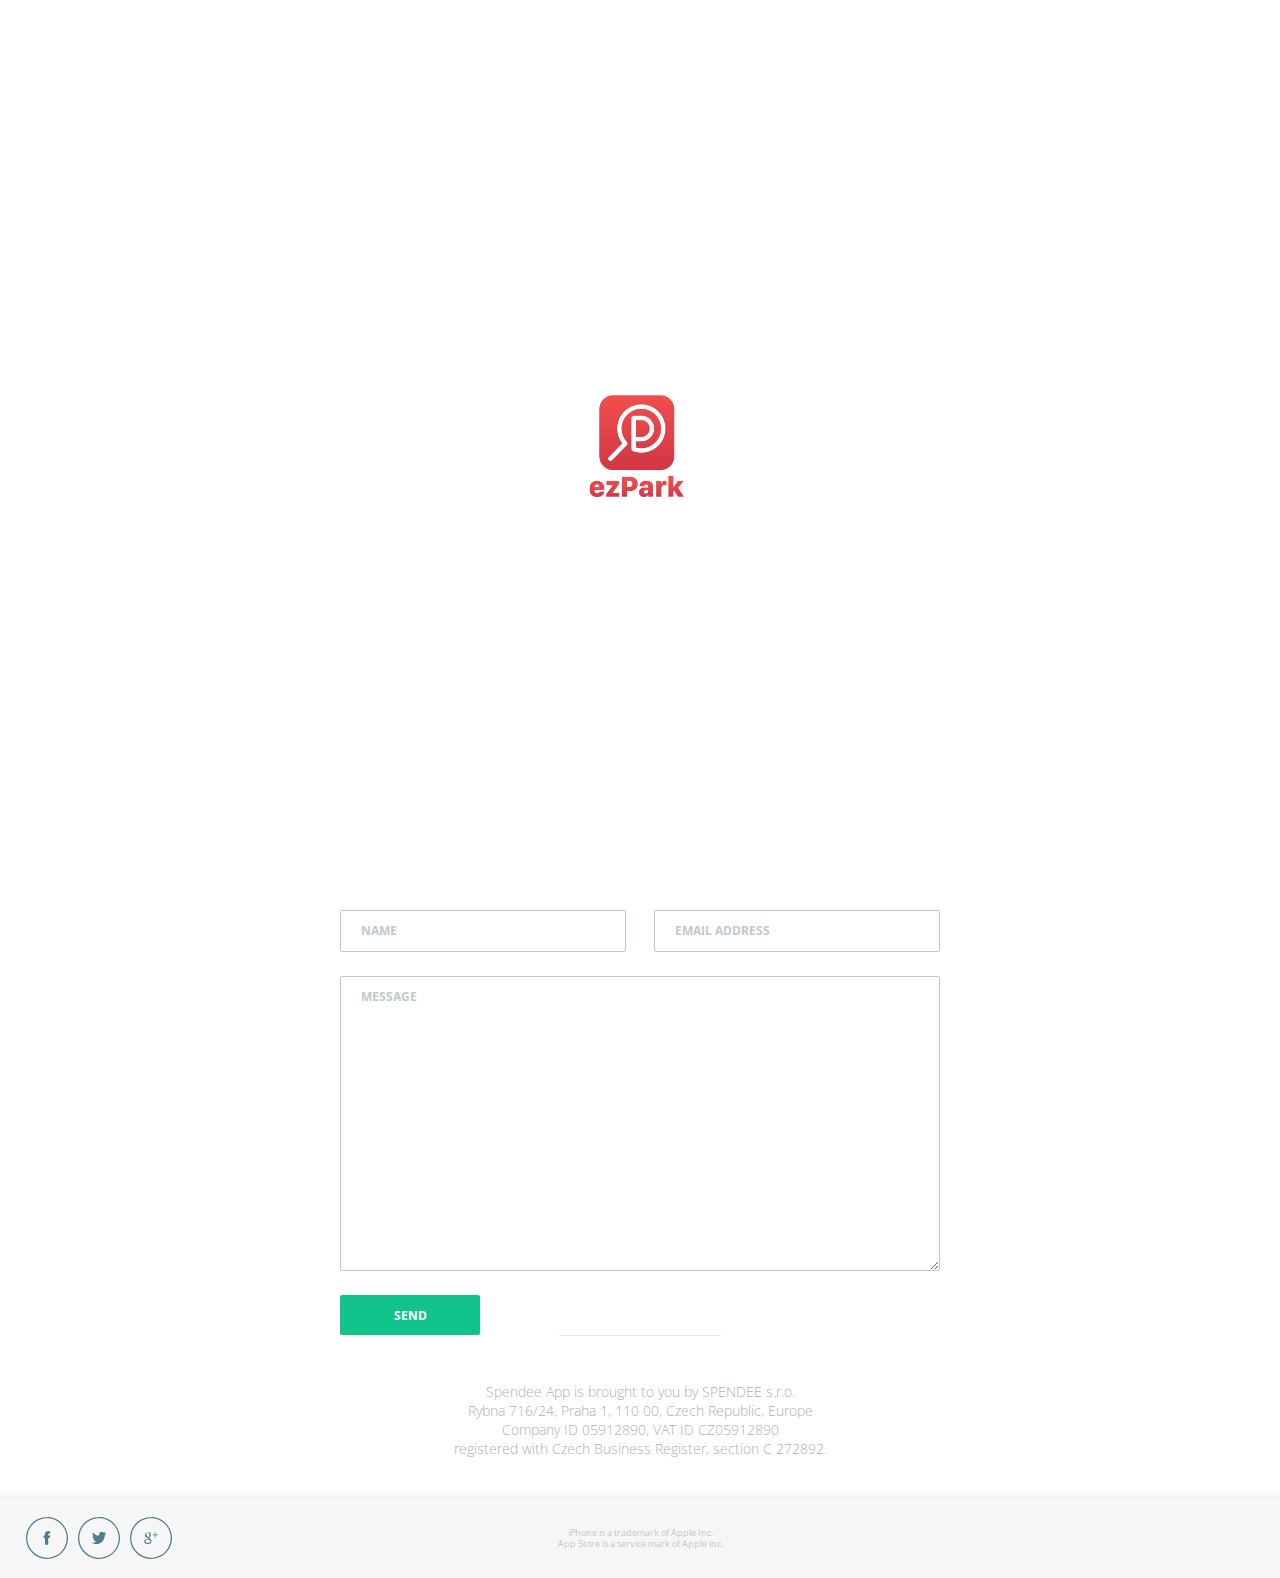
==== about.html @ 800f08e5 "update" ====
<!DOCTYPE html>
<!--[if lt IE 7]>      <html class="no-js lt-ie9 lt-ie8 lt-ie7"> <![endif]-->
<!--[if IE 7]>         <html class="no-js lt-ie9 lt-ie8"> <![endif]-->
<!--[if IE 8]>         <html class="no-js lt-ie9"> <![endif]-->
<!--[if gt IE 8]><!--> <html class="no-js"> <!--<![endif]-->
    
<!-- Mirrored from www.spendee.com/contact by HTTrack Website Copier/3.x [XR&CO'2014], Fri, 06 Oct 2017 09:42:39 GMT -->
<!-- Added by HTTrack --><meta http-equiv="content-type" content="text/html;charset=UTF-8" /><!-- /Added by HTTrack -->
<head>
        <meta charset="utf-8">
        <meta http-equiv="X-UA-Compatible" content="IE=edge,chrome=1">
        <title>exPark - Liên hệ</title>
        <meta name="description" content="Great application for recording your spendings.">
        <meta name="keywords" content="Spendee, iphone, application">
        <meta name="author" content="SPENDEE s.r.o. www.spendee.com" />
        <meta name="robots" content="index,FOLLOW">

        <!-- For mobile devices -->
        <meta id="Viewport" name="viewport" content="initial-scale=1, maximum-scale=1, minimum-scale=1, user-scalable=no">

        <meta name="application-name" content="Spendee"/>
<link rel="apple-touch-icon" sizes="57x57" href="img/favicons/apple-icon-57x573860.png?v=1">
<link rel="apple-touch-icon" sizes="60x60" href="img/favicons/apple-icon-60x603860.png?v=1">
<link rel="apple-touch-icon" sizes="72x72" href="img/favicons/apple-icon-72x723860.png?v=1">
<link rel="apple-touch-icon" sizes="76x76" href="img/favicons/apple-icon-76x763860.png?v=1">
<link rel="apple-touch-icon" sizes="114x114" href="img/favicons/apple-icon-114x1143860.png?v=1">
<link rel="apple-touch-icon" sizes="120x120" href="img/favicons/apple-icon-120x1203860.png?v=1">
<link rel="apple-touch-icon" sizes="144x144" href="img/favicons/apple-icon-144x1443860.png?v=1">
<link rel="apple-touch-icon" sizes="152x152" href="img/favicons/apple-icon-152x1523860.png?v=1">
<link rel="apple-touch-icon" sizes="180x180" href="img/favicons/apple-icon-180x1803860.png?v=1">
<link rel="icon" type="image/png" sizes="192x192"  href="img/favicons/android-icon-192x1923860.png?v=1">
<link rel="icon" type="image/png" sizes="32x32" href="img/favicons/favicon-32x323860.png?v=1">
<link rel="icon" type="image/png" sizes="96x96" href="img/favicons/favicon-96x963860.png?v=1">
<link rel="icon" type="image/png" sizes="16x16" href="img/favicons/favicon-16x163860.png?v=1">
<link rel="manifest" href="img/favicons/manifest.json">
<meta name="msapplication-TileColor" content="#ffffff">
<meta name="msapplication-TileImage" content="img/favicons/ms-icon-144x1443860.png?v=1">

<link href="https://fonts.googleapis.com/css?family=Open+Sans&amp;subset=latin-ext" rel="stylesheet">
        <!-- Social metas -->
        <meta property="og:url" content="index.html" />
        <meta property="og:site_name" content="Spendee" />
        <meta property="og:type" content="website" />
        <meta property="og:title" content="Spendee - See where your money goes" />
        <meta property="og:image" content="img/favicons/mstile-310x310.html" />
        <meta property="og:description" content="Great application for recording your spendings." />
        <meta property="fb:app_id" content="162328350587447" />


        <!--[if gte IE 9]>
          <style type="text/css">
            .gradient {
               filter: none;
            }
          </style>
        <![endif]-->

        <link rel="stylesheet" href="css/stylesheetc619.css?v=1.0">
        <script src="js/vendor/modernizr-2.8.3.min.js"></script>
        <script src="js/vendor/detectizr.js"></script>
    </head>
    <body>
        
        <!-- ====================    Page Header BEGIN    ==================== -->
        <div id="fb-root"></div>
        <script>(function(d, s, id) {
          var js, fjs = d.getElementsByTagName(s)[0];
          if (d.getElementById(id)) return;
          js = d.createElement(s); js.id = id;
          js.src = "../connect.facebook.net/en_US/sdk.js#xfbml=1&appId=162328350587447&version=v2.3";
          fjs.parentNode.insertBefore(js, fjs);
        }(document, 'script', 'facebook-jssdk'));</script>
        
        
<header class="l_fullwidth" id="s_pageHeader">
            <nav id="js_pageNav" class="child-nav">
                <ul>
                    <li><a href="index.html" class="this-active">Home</a></li>
                                        <li><a href="about.html">Team</a></li>
<!-- 
                    <li><a href="premium.html" class="thí-hẻo">Premium</a></li>
                    <li><a href="support.html">Support</a></li>
                    <li><a href="https://ư.startupjobs.cz/startup/spendee">Ưe're hiring!</a></li>
                    <li><a href="https://app.spendee.com/auth/login" class="login">Login</a></li> -->
                </ul>
            </nav>
            <a href="index.html" class="child-logo js_headerLogo"></a>
            <div class="child-socialWrap">
                <div class="child-item this-fb"><div class="fb-like" data-href="https://www.facebook.com/ezpark.vn" data-layout="button_count" data-action="like" data-size="small" data-show-faces="false" data-share="true"></div></div>
                <div class="child-item this-tw"><a href="https://twitter.com/share?text=Check%20out%20%40spendeeapp%20and%20see%20where%20your%20money%20goes!%20%23Productivity%20" class="twitter-share-button">Tweet</a><script>!function(d,s,id){var js,fjs=d.getElementsByTagName(s)[0],p=/^http:/.test(d.location)?'http':'https';if(!d.getElementById(id)){js=d.createElement(s);js.id=id;js.src=p+'://platform.twitter.com/widgets.js';fjs.parentNode.insertBefore(js,fjs);}}(document, 'script', 'twitter-wjs');</script></div>
            </div>
            <div class="child-navToggle js-toggleNav" data-target="#s_pageHeader"><span class="child-iconInactive"></span></div>
</header>
        
        <!-- ====================    Page Header END    ==================== -->
        <div id="l_pageContentWrap">
            <div class="l_pageContent">
                <div id="js_page-contact"></div>
                <main class="l_fullwidth" id="s_pageContact">
                    <div class="l_inside">
                        <header class="child-pageHeader">
                            <h1>Contact us</h1>
                            <hr>
                            <p>We love to hear from you</p>
                            <div class="child-buttonsWrap">
                                <a href="https://www.facebook.com/spendeeapp" class="child-button this-fb">Like us</a>
                                <a href="https://twitter.com/spendeeapp" class="child-button this-tw">Follow us</a>
                            </div>
                        </header>
                        
                        <div class="child-form" id="success"></div>
                        
                        <form class="child-form" action="#" method="post" id="contact_form">
                            <table style="text-align: center; margin-bottom: 40px; width: 100%">
                                <tr>
                                    <td>
                                        <img src="img/contact/duc_cao.jpg" style="width: 150px;  border-radius: 75px">
                                    </td>
                                    <td>
                                        <img src="img/contact/huuhoang.jpg" style="width: 150px;height: 150px; border-radius: 75px">
                                    </td>
                                    <td>
                                        <img src="img/contact/josef-martinec.jpg" style="width: 150px; border-radius: 75px">
                                    </td>
                                </tr>
                                <tr>
                                    <td style="width: 33%; padding-top: 10px">Duc Cao<br>CEO & Co Founder</td>
                                    <td style="width: 33%; padding-top: 10px">Huu Hoang<br>Technical team</td>
                                    <td style="width: 33%; padding-top: 10px">Josef Martinec<br>CTO</td>
                                </tr>
                                <tr>
                                    <td style="width: 33%; padding-top: 10px"><a href="mailto:david@spendee.com" style="color: inherit;">david@spendee.com</a></td>
                                    <td style="width: 33%; padding-top: 10px"><a href="mailto:jakub@spendee.com" style="color: inherit;">jakub@spendee.com</a></td>
                                    <td style="width: 33%; padding-top: 10px"><a href="mailto:josef@spendee.com" style="color: inherit;">josef@spendee.com</a></td>
                                </tr>
                            </table>
                            
                            <h3>If you want to get in touch with us, use these e-mails:</h3>
                            <p style="text-align: left; line-height: 30px; margin-top: 10px;">
                                For <strong>Support</strong> - <a href="mailto:hello@spendee.com" style="color: inherit;">hello@spendee.com</a><br>
                                For <strong>Media & PR Opportunities</strong> - <a href="mailto:media@spendee.com" style="color: inherit;">media@spendee.com</a><br>
                                For <strong>Marketing Purposes</strong>, contact Johana Adamkova - <a href="mailto:johana@spendee.com" style="color: inherit;">johana@spendee.com</a><br>
                                For <strong>Business Opportunities</strong>, contact our CSO Jakub Sechter - <a href="mailto:jakub@spendee.com" style="color: inherit;">jakub@spendee.com</a><br>
                                For <strong>Other Opportunities</strong>, contact our CEO David Neveceral - <a href="mailto:david@spendee.com" style="color: inherit;">david@spendee.com</a>
                            </p>

                            <h3>For direct message complete the form below:</h3>
                            <br>
                            <div class="child-row">
                                <div class="child-half"><input class="child-input" type="text" placeholder="Name" name="c_name"></div>
                                <div class="child-half"><input class="child-input" type="email" placeholder="Email address" name="c_email" required></div>
                            </div>
                            <div class="child-row">
                                <textarea class="child-input" placeholder="Message" name="c_content" required></textarea>
                            </div>
                            <div class="child-row">
                                <input type="hidden" value=""  name="subject">
                                <input type="submit" value="SEND" id="submit_cform">
                            </div>
                            <hr>
                            <p>
                                Spendee App is brought to you by SPENDEE s.r.o.<br>
                                Rybna 716/24, Praha 1, 110 00, Czech Republic, Europe<br>
                                Company ID 05912890, VAT ID CZ05912890<br>
                                registered with Czech Business Register, section C 272892.
                            </p>
                        </form>
                    </div>
                </main>
            </div>
        </div>

        <div id="js_loading" class="l_pageLoading">
            <div class="child-loading"></div>
        </div>

        <!-- ====================   Page Footer BEGIN      ==================== -->
        <div class="clearfix"></div>
        
<div class="clearfix"></div>
        <footer class="l_fullwidth" id="s_pageFooter">
            <div class="child-arrowDown js_intro-arrowDown"></div>
            <!--
            <div class="child-buttonWrap">
                <div class="child-buttonInner">
                    <a target="_blank" href="https://itunes.apple.com/us/app/spendee/id635861140" class="child-button this-appstore"></a>
                    <a target="_blank" href="https://play.google.com/store/apps/details?id=com.cleevio.spendee" class="child-button this-gplay"></a>
                    <span class="child-buttonText">DOWNLOAD<br>SPENDEE NOW</span>
                </div>
            </div>
            /-->
            <div class="child-wrap">
                <div class="child-textWrap">
                    <p>iPhone is a trademark of Apple Inc. <br>App Store is a service mark of Apple inc.</p>
                </div>
                <div class="child-socialsWrap">
                    <a target="_blank" href="https://www.facebook.com/spendeeapp" class="child-button this-fb"></a>
                    <a target="_blank" href="https://twitter.com/spendeeapp" class="child-button this-tw"></a>
                    <a target="_blank" href="https://plus.google.com/explore/Spendee" class="child-button this-gp"></a>
                </div>
            </div>
</footer>
        
        <!-- ====================   Page Footer END ==================== -->
        

        <!--
        <section class="l_section">
            <div class="l_bgWrap">
            </div>
            <div class="l_inside">
            </div>
        </section>
        -->

        <script src="../ajax.googleapis.com/ajax/libs/jquery/1.11.1/jquery.min.js"></script>
        <script>window.jQuery || document.write('<script src="js/vendor/jquery-1.11.1.min.js"><\/script>')</script>
        <script src="js/plugins.js"></script>
        <script src="js/main.js"></script>

    </body>

<!-- Mirrored from www.spendee.com/contact by HTTrack Website Copier/3.x [XR&CO'2014], Fri, 06 Oct 2017 09:42:43 GMT -->
</html>
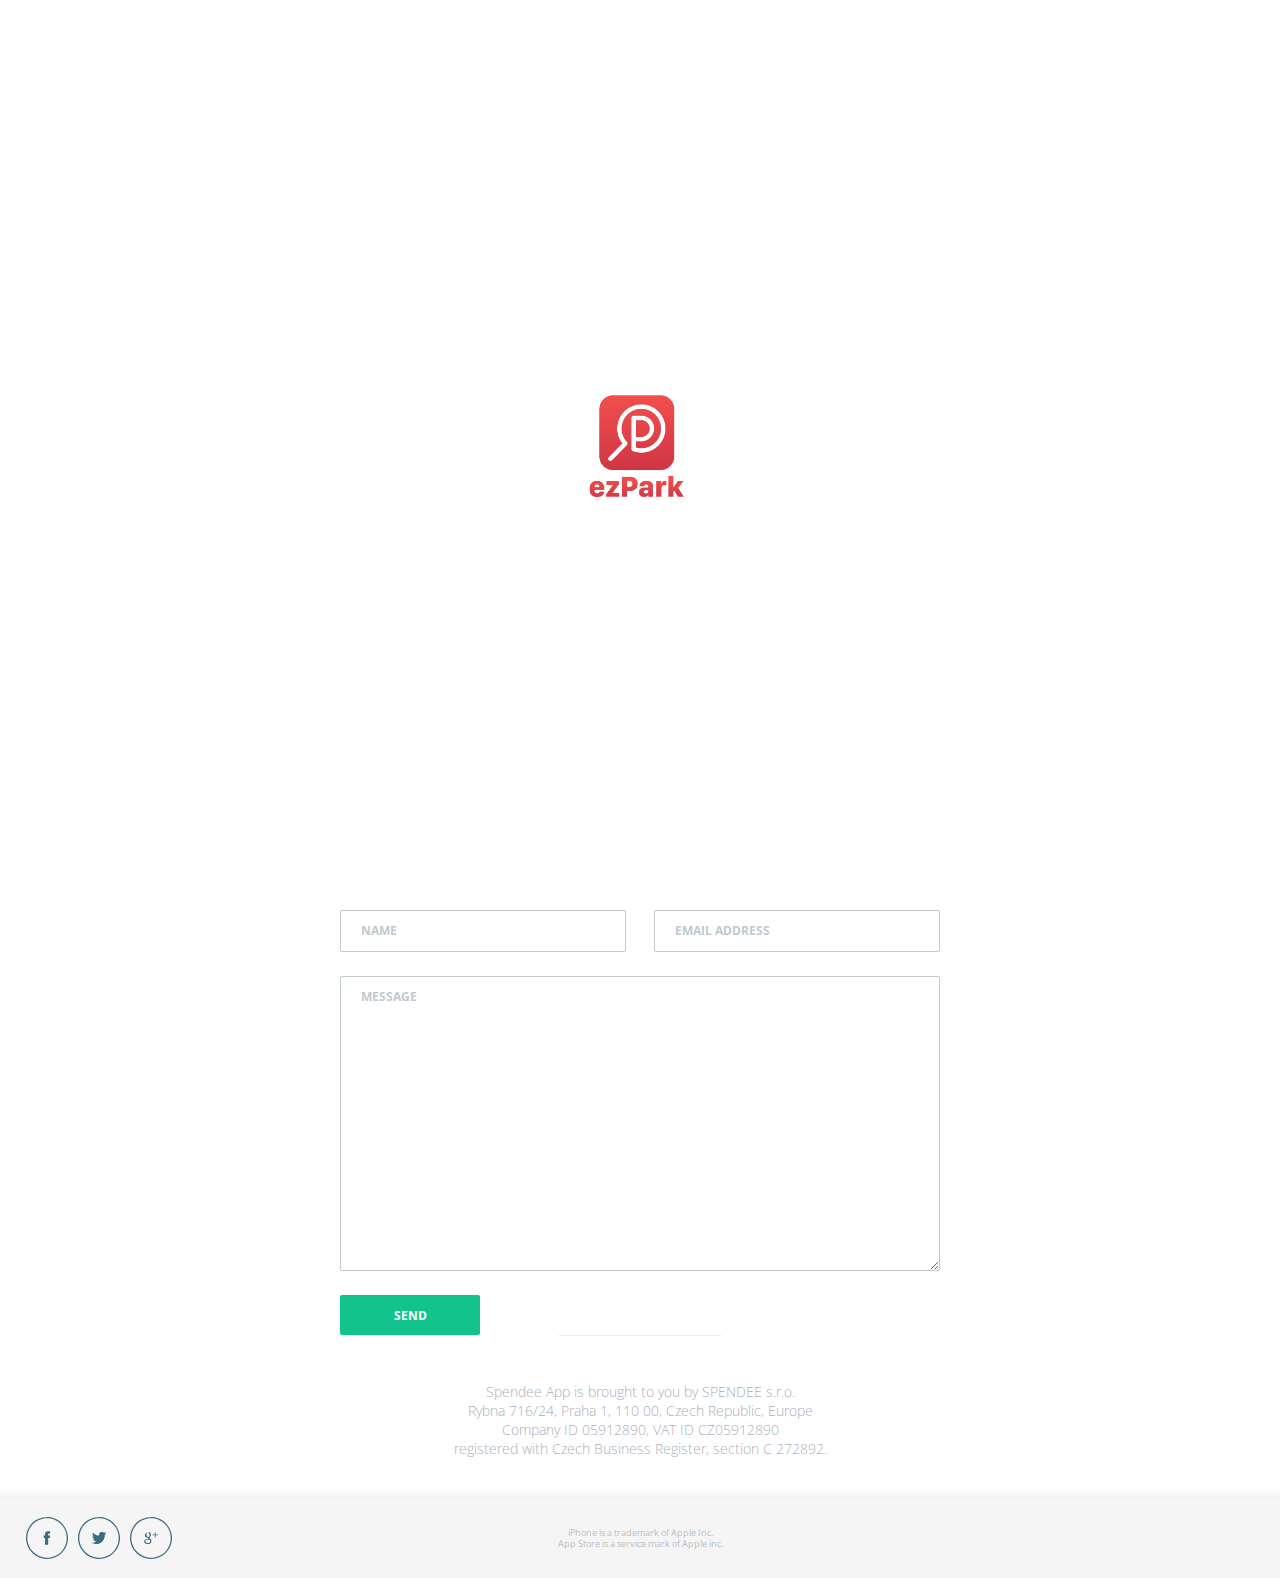
==== commit ac0fb6bf: "update" ====
--- a/about.html
+++ b/about.html
@@ -76,8 +76,11 @@
 <header class="l_fullwidth" id="s_pageHeader">
             <nav id="js_pageNav" class="child-nav">
                 <ul>
-                    <li><a href="index.html" class="this-active">Home</a></li>
-                                        <li><a href="about.html">Team</a></li>
+                    <li><a href="index.html" >Trang Chủ</a></li>
+            <!--         <li><a href="premium.html" class="thí-hẻo">Premium</a></li>
+                    <li><a href="support.html">Support</a></li>
+                    <li><a href="https://ư.startupjobs.cz/startup/spendee">Ưe're hiring!</a></li> -->
+                    <li><a href="about.html"  class="this-active">ezPark Team</a></li>
 <!-- 
                     <li><a href="premium.html" class="thí-hẻo">Premium</a></li>
                     <li><a href="support.html">Support</a></li>
--- a/css/stylesheetc619.css
+++ b/css/stylesheetc619.css
@@ -1388,14 +1388,14 @@
   }
   /* line 51, ../scss/_main.scss */
   html.mobile #s_pageHeader.this-active .child-logo, html.tablet #s_pageHeader.this-active .child-logo {
-    background-image: url("http://ezpark.vn/images/logo_banner.png") !important;
+    background-image: url([data-uri]) !important;
   }
 }
 /* line 53, ../scss/_main.scss */
 #s_pageHeader .child-logo {
   width: 141px;
   height: 44px;
-  background: url("http://ezpark.vn/images/logo_banner.png") center no-repeat;
+  background: url([data-uri]) center no-repeat;
   -moz-background-size: contain;
   -o-background-size: contain;
   -webkit-background-size: contain;
@@ -1427,7 +1427,7 @@
   html.mobile #s_pageHeader .child-logo, html.tablet #s_pageHeader .child-logo {
     opacity: 1 !important;
     pointer-events: auto !important;
-    background: url("http://ezpark.vn/images/logo_banner.png") center no-repeat;
+    background: url([data-uri]) center no-repeat;
     -moz-background-size: contain;
     -o-background-size: contain;
     -webkit-background-size: contain;
@@ -1435,7 +1435,7 @@
   }
   /* line 76, ../scss/_main.scss */
   html.mobile #s_pageHeader .child-logo.invert, html.tablet #s_pageHeader .child-logo.invert {
-    background-image: url("http://ezpark.vn/images/logo_banner.png");
+    background-image: url([data-uri]);
   }
 }
 /* line 80, ../scss/_main.scss */
@@ -1534,12 +1534,12 @@
   }
   /* line 141, ../scss/_main.scss */
   html.mobile #s_pageHeader .child-navToggle .child-iconInactive.invert:after, html.tablet #s_pageHeader .child-navToggle .child-iconInactive.invert:after {
-    background-image: url("http://ezpark.vn/images/logo_banner.png");
+    background-image: url([data-uri]);
   }
 }
 /* line 149, ../scss/_main.scss */
 #s_pageHeader .child-navToggle .child-iconInactive::before {
-  background: url() center no-repeat;
+  background: url([data-uri]) center no-repeat;
   opacity: 1;
   -moz-transition: opacity 0.5s ease-in-out;
   -o-transition: opacity 0.5s ease-in-out;
@@ -1548,7 +1548,7 @@
 }
 /* line 154, ../scss/_main.scss */
 #s_pageHeader .child-navToggle .child-iconInactive::after {
-  background: url("http://ezpark.vn/images/logo_banner.png") center no-repeat;
+  background: url([data-uri]) center no-repeat;
   opacity: 0;
   -moz-transition: opacity 0.5s ease-in-out;
   -o-transition: opacity 0.5s ease-in-out;
@@ -1557,7 +1557,7 @@
 }
 /* line 160, ../scss/_main.scss */
 #s_pageHeader .child-navToggle::after {
-  background: url("http://ezpark.vn/images/logo_banner.png") center no-repeat;
+  background: url([data-uri]) center no-repeat;
   opacity: 0;
   -moz-transform: rotateZ(-360deg);
   -ms-transform: rotateZ(-360deg);
@@ -1715,7 +1715,7 @@
   display: block;
   width: 24px;
   height: 24px;
-  background: url("http://ezpark.vn/images/logo_banner.png") center no-repeat;
+  background: url([data-uri]) center no-repeat;
   vertical-align: top;
   position: absolute;
   right: 0;
